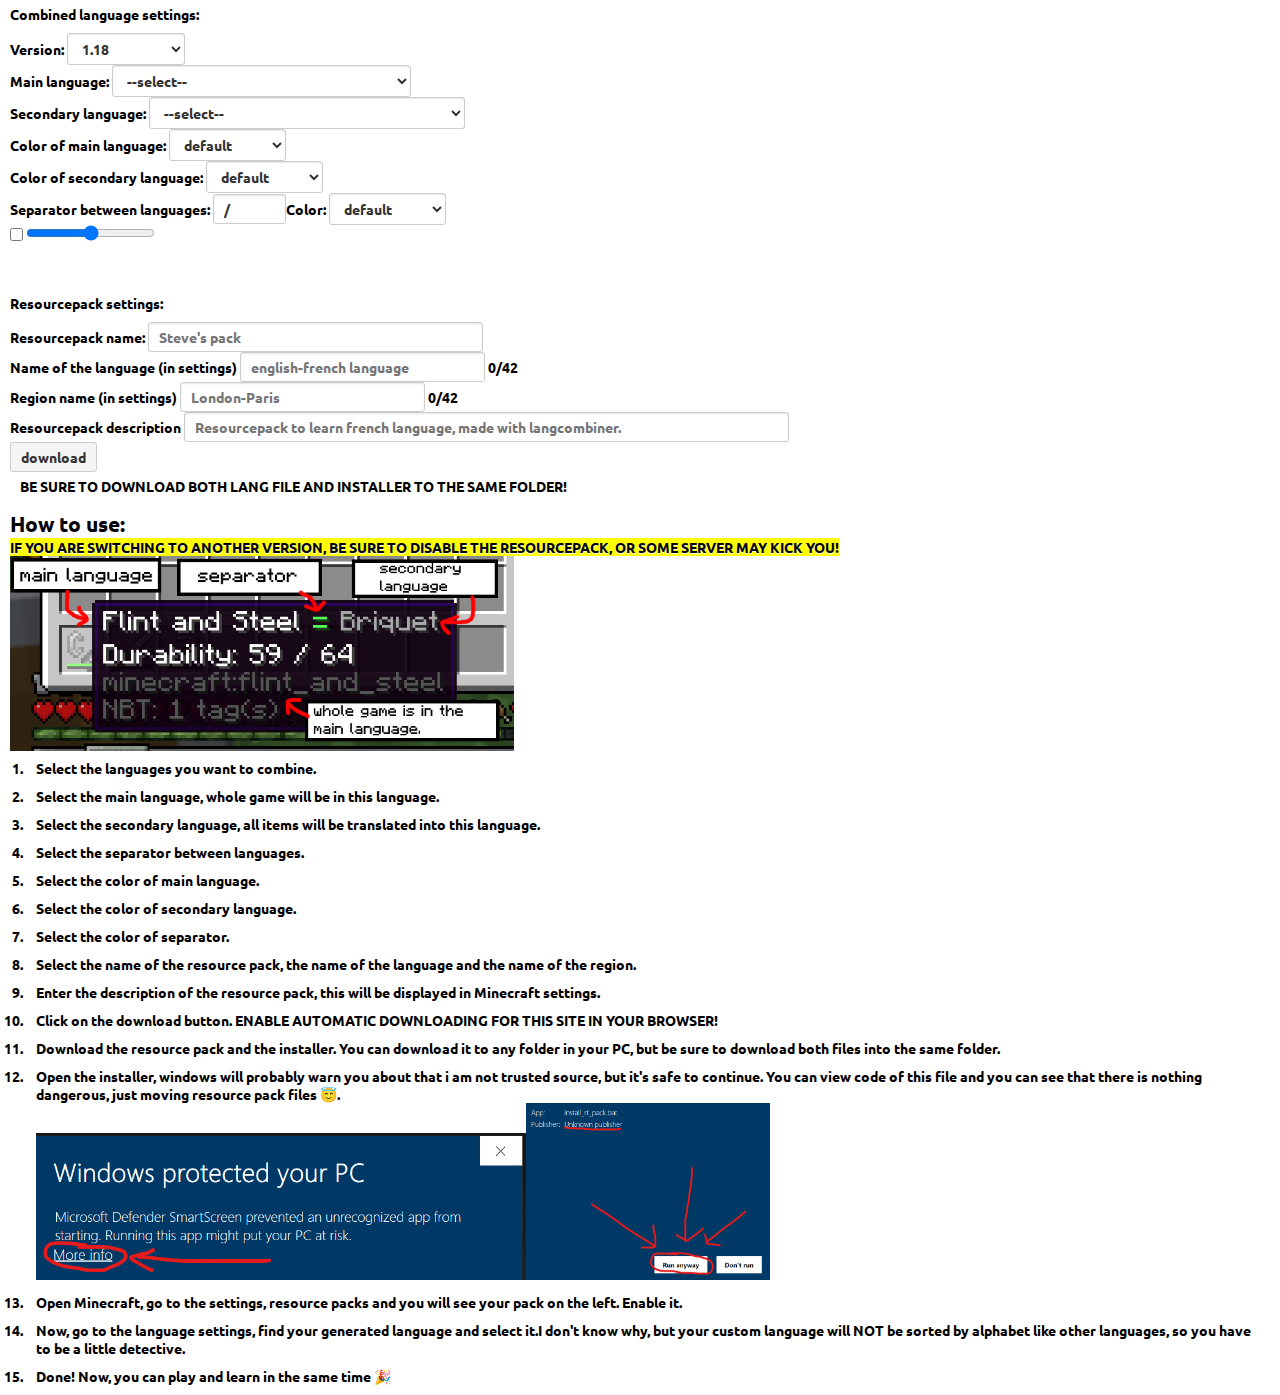
==== index.html @ 94bea3b4 "first commit" ====
<!doctype html>
<html lang="en">

<head>
    <!-- Required meta tags -->
    <meta charset="utf-8">
    <meta name="viewport" content="width=device-width, initial-scale=1, shrink-to-fit=no">
    <title>lang combiner</title>
    <link rel="stylesheet" href="style.css">
    <script src="general.js"></script>
</head>

<body>
    <p>Combined language settings:</p>
    <div id="langForm">
        Version:
        <select id="selectVersion">
            <option value="1.18.2">1.18</option>
            <option value="1.17.1">1.17</option>
            <option value="1.12.2">1.12 (mods)</option>
            <option value="1.8.9">1.8 (PvP)</option>
        </select><br>
        Main language:
        <select id="selectLang1">
            <option value="nothing" selected>--select--</option>
            <option value="af_za">Afrikaans (Suid-Afrika)</option>
            <option value="sq_al">Albanian</option>
            <option value="en_us">American English</option>
            <option value="esan">Andalusian</option>
            <option value="ar_sa">Arabic</option>
            <option value="es_ar">Argentinian Spanish</option>
            <option value="hy_am">Armenian</option>
            <option value="ast_es">Asturian</option>
            <option value="en_au">Australian English</option>
            <option value="de_at">Austrian German</option>
            <option value="az_az">Azerbaijani</option>
            <option value="ba_ru">Bashkir</option>
            <option value="eu_es">Basque</option>
            <option value="bar">Bavarian</option>
            <option value="be_by">Belarusian</option>
            <option value="bs_ba">Bosnian</option>
            <option value="brb">Brabantian</option>
            <option value="pt_br">Brazilian Portuguese</option>
            <option value="br_fr">Breton</option>
            <option value="en_gb">British English</option>
            <option value="bg_bg">Bulgarian</option>
            <option value="en_ca">Canadian English</option>
            <option value="fr_ca">Canadian French</option>
            <option value="ca_es">Catalan</option>
            <option value="es_cl">Chilean Spanish</option>
            <option value="zh_cn">Chinese Simplified (China; Mandarin)</option>
            <option value="zh_hk">Chinese Traditional (Hong Kong; Mix)</option>
            <option value="zh_tw">Chinese Traditional (Taiwan; Mandarin)</option>
            <option value="lzh">Classical Chinese</option>
            <option value="kw_gb">Cornish</option>
            <option value="hr_hr">Croatian</option>
            <option value="cs_cz">Czech</option>
            <option value="da_dk">Danish</option>
            <option value="nl_nl">Dutch</option>
            <option value="nl_be">Dutch, Flemish</option>
            <option value="enws">Early Modern English</option>
            <option value="fra_de">East Franconian</option>
            <option value="es_ec">Ecuadorian Spanish</option>
            <option value="ovd">Elfdalian</option>
            <option value="eo_uy">Esperanto</option>
            <option value="et_ee">Estonian</option>
            <option value="fo_fo">Faroese</option>
            <option value="fil_ph">Filipino</option>
            <option value="fi_fi">Finnish</option>
            <option value="fr_fr">French</option>
            <option value="fy_nl">Frisian</option>
            <option value="fur_it">Friulian</option>
            <option value="gl_es">Galician</option>
            <option value="ka_ge">Georgian</option>
            <option value="de_de">German</option>
            <option value="el_gr">Greek</option>
            <option value="haw_us">Hawaiian</option>
            <option value="he_il">Hebrew</option>
            <option value="hi_in">Hindi</option>
            <option value="hu_hu">Hungarian</option>
            <option value="is_is">Icelandic</option>
            <option value="io_en">Ido</option>
            <option value="ig_ng">Igbo</option>
            <option value="id_id">Indonesian</option>
            <option value="isv">Interslavic</option>
            <option value="ga_ie">Irish</option>
            <option value="it_it">Italian</option>
            <option value="ja_jp">Japanese</option>
            <option value="kn_in">Kannada</option>
            <option value="kk_kz">Kazakh</option>
            <option value="tlh_aa">Klingon</option>
            <option value="ko_kr">Korean</option>
            <option value="ksh">Kölsch/Ripuarian</option>
            <option value="la_la">Latin</option>
            <option value="lv_lv">Latvian</option>
            <option value="li_li">Limburgish</option>
            <option value="lt_lt">Lithuanian</option>
            <option value="jbo_en">Lojban</option>
            <option value="lol_us">LOLCAT</option>
            <option value="lmo">Lombard</option>
            <option value="nds_de">Low German</option>
            <option value="lb_lu">Luxembourgish</option>
            <option value="mk_mk">Macedonian</option>
            <option value="ms_my">Malay</option>
            <option value="mt_mt">Maltese</option>
            <option value="es_mx">Mexican Spanish</option>
            <option value="enp">Modern English minus borrowed words</option>
            <option value="mn_mn">Mongolian</option>
            <option value="en_nz">New Zealand English</option>
            <option value="se_no">Northern Sami</option>
            <option value="no_no">Norwegian Bokmål</option>
            <option value="nn_no">Norwegian Nynorsk</option>
            <option value="oc_fr">Occitan</option>
            <option value="fa_ir">Persian</option>
            <option value="en_pt">Pirate English</option>
            <option value="pl_pl">Polish</option>
            <option value="pt_pt">Portuguese</option>
            <option value="qya_aa">Quenya (Form of Elvish from LOTR)</option>
            <option value="ro_ro">Romanian</option>
            <option value="ru_ru">Russian</option>
            <option value="rpr">Russian (Pre-revolutionary)</option>
            <option value="gd_gb">Scottish Gaelic</option>
            <option value="sr_sp">Serbian (Cyrillic/Latin)</option>
            <option value="szl">Silesian</option>
            <option value="sk_sk">Slovak</option>
            <option value="sl_si">Slovenian</option>
            <option value="so_so">Somali</option>
            <option value="es_es">Spanish</option>
            <option value="sv_se">Swedish</option>
            <option value="de_ch">Swiss German</option>
            <option value="tl_ph">Tagalog</option>
            <option value="ta_in">Tamil</option>
            <option value="tt_ru">Tatar</option>
            <option value="th_th">Thai</option>
            <option value="tok">Toki Pona</option>
            <option value="tr_tr">Turkish</option>
            <option value="uk_ua">Ukrainian</option>
            <option value="sxu">Upper Saxon German</option>
            <option value="en_ud">Upside down English</option>
            <option value="es_uy">Uruguayan Spanish</option>
            <option value="val_es">Valencian</option>
            <option value="vec_it">Venetian</option>
            <option value="es_ve">Venezuelan Spanish</option>
            <option value="vi_vn">Vietnamese</option>
            <option value="cy_gb">Welsh</option>
            <option value="yi_de">Yiddish</option>
            <option value="yo_ng">Yoruba</option>
        </select><br>
        Secondary language:
        <select id="selectLang2">
            <option value="nothing" selected>--select--</option>
            <option value="af_za">Afrikaans (Suid-Afrika)</option>
            <option value="sq_al">Albanian</option>
            <option value="en_us">American English</option>
            <option value="esan">Andalusian</option>
            <option value="ar_sa">Arabic</option>
            <option value="es_ar">Argentinian Spanish</option>
            <option value="hy_am">Armenian</option>
            <option value="ast_es">Asturian</option>
            <option value="en_au">Australian English</option>
            <option value="de_at">Austrian German</option>
            <option value="az_az">Azerbaijani</option>
            <option value="ba_ru">Bashkir</option>
            <option value="eu_es">Basque</option>
            <option value="bar">Bavarian</option>
            <option value="be_by">Belarusian</option>
            <option value="bs_ba">Bosnian</option>
            <option value="brb">Brabantian</option>
            <option value="pt_br">Brazilian Portuguese</option>
            <option value="br_fr">Breton</option>
            <option value="en_gb">British English</option>
            <option value="bg_bg">Bulgarian</option>
            <option value="en_ca">Canadian English</option>
            <option value="fr_ca">Canadian French</option>
            <option value="ca_es">Catalan</option>
            <option value="es_cl">Chilean Spanish</option>
            <option value="zh_cn">Chinese Simplified (China; Mandarin)</option>
            <option value="zh_hk">Chinese Traditional (Hong Kong; Mix)</option>
            <option value="zh_tw">Chinese Traditional (Taiwan; Mandarin)</option>
            <option value="lzh">Classical Chinese</option>
            <option value="kw_gb">Cornish</option>
            <option value="hr_hr">Croatian</option>
            <option value="cs_cz">Czech</option>
            <option value="da_dk">Danish</option>
            <option value="nl_nl">Dutch</option>
            <option value="nl_be">Dutch, Flemish</option>
            <option value="enws">Early Modern English</option>
            <option value="fra_de">East Franconian</option>
            <option value="es_ec">Ecuadorian Spanish</option>
            <option value="ovd">Elfdalian</option>
            <option value="eo_uy">Esperanto</option>
            <option value="et_ee">Estonian</option>
            <option value="fo_fo">Faroese</option>
            <option value="fil_ph">Filipino</option>
            <option value="fi_fi">Finnish</option>
            <option value="fr_fr">French</option>
            <option value="fy_nl">Frisian</option>
            <option value="fur_it">Friulian</option>
            <option value="gl_es">Galician</option>
            <option value="ka_ge">Georgian</option>
            <option value="de_de">German</option>
            <option value="el_gr">Greek</option>
            <option value="haw_us">Hawaiian</option>
            <option value="he_il">Hebrew</option>
            <option value="hi_in">Hindi</option>
            <option value="hu_hu">Hungarian</option>
            <option value="is_is">Icelandic</option>
            <option value="io_en">Ido</option>
            <option value="ig_ng">Igbo</option>
            <option value="id_id">Indonesian</option>
            <option value="isv">Interslavic</option>
            <option value="ga_ie">Irish</option>
            <option value="it_it">Italian</option>
            <option value="ja_jp">Japanese</option>
            <option value="kn_in">Kannada</option>
            <option value="kk_kz">Kazakh</option>
            <option value="tlh_aa">Klingon</option>
            <option value="ko_kr">Korean</option>
            <option value="ksh">Kölsch/Ripuarian</option>
            <option value="la_la">Latin</option>
            <option value="lv_lv">Latvian</option>
            <option value="li_li">Limburgish</option>
            <option value="lt_lt">Lithuanian</option>
            <option value="jbo_en">Lojban</option>
            <option value="lol_us">LOLCAT</option>
            <option value="lmo">Lombard</option>
            <option value="nds_de">Low German</option>
            <option value="lb_lu">Luxembourgish</option>
            <option value="mk_mk">Macedonian</option>
            <option value="ms_my">Malay</option>
            <option value="mt_mt">Maltese</option>
            <option value="es_mx">Mexican Spanish</option>
            <option value="enp">Modern English minus borrowed words[1]</option>
            <option value="mn_mn">Mongolian</option>
            <option value="en_nz">New Zealand English</option>
            <option value="se_no">Northern Sami</option>
            <option value="no_no">Norwegian Bokmål</option>
            <option value="nn_no">Norwegian Nynorsk</option>
            <option value="oc_fr">Occitan</option>
            <option value="fa_ir">Persian</option>
            <option value="en_pt">Pirate English</option>
            <option value="pl_pl">Polish</option>
            <option value="pt_pt">Portuguese</option>
            <option value="qya_aa">Quenya (Form of Elvish from LOTR)</option>
            <option value="ro_ro">Romanian</option>
            <option value="ru_ru">Russian</option>
            <option value="rpr">Russian (Pre-revolutionary)</option>
            <option value="gd_gb">Scottish Gaelic</option>
            <option value="sr_sp">Serbian (Cyrillic/Latin)</option>
            <option value="szl">Silesian</option>
            <option value="sk_sk">Slovak</option>
            <option value="sl_si">Slovenian</option>
            <option value="so_so">Somali</option>
            <option value="es_es">Spanish</option>
            <option value="sv_se">Swedish</option>
            <option value="de_ch">Swiss German</option>
            <option value="tl_ph">Tagalog</option>
            <option value="ta_in">Tamil</option>
            <option value="tt_ru">Tatar</option>
            <option value="th_th">Thai</option>
            <option value="tok">Toki Pona</option>
            <option value="tr_tr">Turkish</option>
            <option value="uk_ua">Ukrainian</option>
            <option value="sxu">Upper Saxon German</option>
            <option value="en_ud">Upside down English</option>
            <option value="es_uy">Uruguayan Spanish</option>
            <option value="val_es">Valencian</option>
            <option value="vec_it">Venetian</option>
            <option value="es_ve">Venezuelan Spanish</option>
            <option value="vi_vn">Vietnamese</option>
            <option value="cy_gb">Welsh</option>
            <option value="yi_de">Yiddish</option>
            <option value="yo_ng">Yoruba</option>
        </select><br>
        Color of main language:
        <select id="colorOfMainLang">
            <option value="" selected>default</option>
            <option value="§4">dark red</option>
            <option value="§c">red</option>
            <option value="§6">gold</option>
            <option value="§e">yellow</option>
            <option value="§2">dark green</option>
            <option value="§a">green</option>
            <option value="§b">aqua</option>
            <option value="§3">dark aqua</option>
            <option value="§1">dark blue</option>
            <option value="§9">blue</option>
            <option value="§d">light purple</option>
            <option value="§5">dark purple</option>
            <option value="§f">white</option>
            <option value="§7">gray</option>
            <option value="§8">dark gray</option>
            <option value="§0">black</option>
        </select><br>
        Color of secondary language:
        <select id="colorOfSecondaryLang">
            <option value="" selected>default</option>
            <option value="§4">dark red</option>
            <option value="§c">red</option>
            <option value="§6">gold</option>
            <option value="§e">yellow</option>
            <option value="§2">dark green</option>
            <option value="§a">green</option>
            <option value="§b">aqua</option>
            <option value="§3">dark aqua</option>
            <option value="§1">dark blue</option>
            <option value="§9">blue</option>
            <option value="§d">light purple</option>
            <option value="§5">dark purple</option>
            <option value="§f">white</option>
            <option value="§7">gray</option>
            <option value="§8">dark gray</option>
            <option value="§0">black</option>
        </select><br>Separator between languages:
        <input type="text" id="separator" size="1" value="/" maxlength="5">Color:
        <select id="colorOfSeparator">
            <option value="" selected>default</option>
            <option value="§4">dark red</option>
            <option value="§c">red</option>
            <option value="§6">gold</option>
            <option value="§e">yellow</option>
            <option value="§2">dark green</option>
            <option value="§a">green</option>
            <option value="§b">aqua</option>
            <option value="§3">dark aqua</option>
            <option value="§1">dark blue</option>
            <option value="§9">blue</option>
            <option value="§d">light purple</option>
            <option value="§5">dark purple</option>
            <option value="§f">white</option>
            <option value="§7">gray</option>
            <option value="§8">dark gray</option>
            <option value="§0">black</option>
        </select><br>
        <input type="checkbox">
        <input type="range">
    </div>

    <!-- resource pack settings -->
    <br><br>
    <p>Resourcepack settings:</p>
    <div id="packForm">

        <label for="packName">Resourcepack name:</label>
        <input type="text" id="packName" size="30" maxlength="20" placeholder="Steve's pack"><br>

        <label for="langName">Name of the language (in settings)</label>
        <input type="text" id="langName" maxlength="42" placeholder="english-french language">
        <span id="langNameSpan">0/42</span><br>

        <label for="regionName">Region name (in settings)</label>
        <input type="text" id="regionName" maxlength="42" placeholder="London-Paris">
        <span id="regionNameSpan">0/42</span><br>

        <label for="packDescription">Resourcepack description</label>
        <input type="text" id="packDescription" size="60" maxlength="50"
            placeholder="Resourcepack to learn french language, made with langcombiner."><br>

        <button id="downloadButton">download</button>
        <p>BE SURE TO DOWNLOAD BOTH LANG FILE AND INSTALLER TO THE SAME FOLDER!</p>
    </div>
    <div id="how-to-use">
        <h2>How to use:</h2>
        <mark>IF YOU ARE SWITCHING TO ANOTHER VERSION, BE SURE TO DISABLE THE RESOURCEPACK, OR SOME SERVER MAY KICK YOU!</mark>
        <img src="images/flint_and_steel.png" width="40%" height="40%" alt="flint and steel">
        <ol class="tutorial-list">
            <li>Select the languages you want to combine.
            
            <li>Select the main language, whole game will be in this language.
            <li>Select the secondary language, all items will be translated into this language.
            <li>Select the separator between languages.
            <li>Select the color of main language.
            <li>Select the color of secondary language.
            <li>Select the color of separator.
            <li>Select the name of the resource pack, the name of the language and the name of the region.
            <li>Enter the description of the resource pack, this will be displayed in Minecraft settings.
            <li>Click on the download button. <strong>ENABLE AUTOMATIC DOWNLOADING FOR THIS SITE IN YOUR BROWSER!</strong>
            <li>Download the resource pack and the installer. You can download it to any folder in your PC, but <strong>be sure to download both files into the same folder.</strong>
            <li>Open the installer, windows will probably warn you about that i am not trusted source, but it's safe to continue. You can view code of this file and you can see that there is nothing dangerous, just moving resource pack files 😇.<br>
                <img src="images/more_info.png" width="40%" height="40%" alt="more info"><img src="images/run_anyway.png" width="20%" height="20%" alt="run anyway">
            <li>Open Minecraft, go to the settings, resource packs and you will see your pack on the left. Enable it.
            <li>Now, go to the language settings, find your generated language and select it.<strong>I don't know why, but your custom language will NOT be sorted by alphabet like other languages</strong>, so you have to be a little detective.
            <li>Done! Now, you can play and learn in the same time 🎉
        </ol>
    </div>
    <script src="lang_combiner.js"></script>
</body>
</html>
---- style.css ----
@import url('https://fonts.googleapis.com/css2?family=Ubuntu:wght@400;500&display=swap');

* {
    margin: 0;
    padding: 0;
    box-sizing: border-box;
    font-family: 'Ubuntu', sans-serif;
}
button {
    background: #f5f5f5;
    border: 1px solid #ccc;
    border-radius: 3px;
    color: #333;
    font-size: 14px;
    font-weight: bold;
    margin: 0;
    padding: 5px 10px;
    text-decoration: none;
    text-shadow: 0 1px 0 #fff;
    transition: all 0.15s linear;
    width: auto;
}

input[type="text"] {
    background: #fff;
    border: 1px solid #ccc;
    border-radius: 3px;
    box-shadow: inset 0 1px 2px rgba(0, 0, 0, 0.1);
    color: #333;
    font-size: 14px;
    font-weight: bold;
    margin: 0;
    padding: 5px 10px;
    text-decoration: none;
    text-shadow: 0 1px 0 #fff;
    transition: all 0.15s linear;
    width: auto;
}

select {
    background: #ffffff;
    border: 1px solid #ccc;
    border-radius: 3px;
    box-shadow: inset 0 1px 2px rgba(0, 0, 0, 0.1);
    color: #333;
    font-size: 14px;
    font-weight: bold;
    margin: 0;
    padding: 5px 10px;
    text-decoration: none;
    text-shadow: 0 1px 0 #fff;
    transition: all 0.15s linear;
    width: auto;
}

p {
    font-size: 14px;
    font-weight: bold;
    margin: 0;
    padding: 5px 10px;
    text-decoration: none;
    text-shadow: 0 1px 0 #fff;
    transition: all 0.15s linear;
    width: auto;
}

div {
    font-size: 14px;
    font-weight: bold;
    margin: 0;
    padding: 5px 10px;
    text-decoration: none;
    text-shadow: 0 1px 0 #fff;
    transition: all 0.15s linear;
    width: auto;
}

.tutorial-list>li {
    font-size: 14px;
    font-weight: bold;
    margin: 0;
    margin-left: 1rem;
    padding: 5px 10px;
    text-decoration: none;
    text-shadow: 0 1px 0 #fff;
    transition: all 0.15s linear;
    width: auto;
}
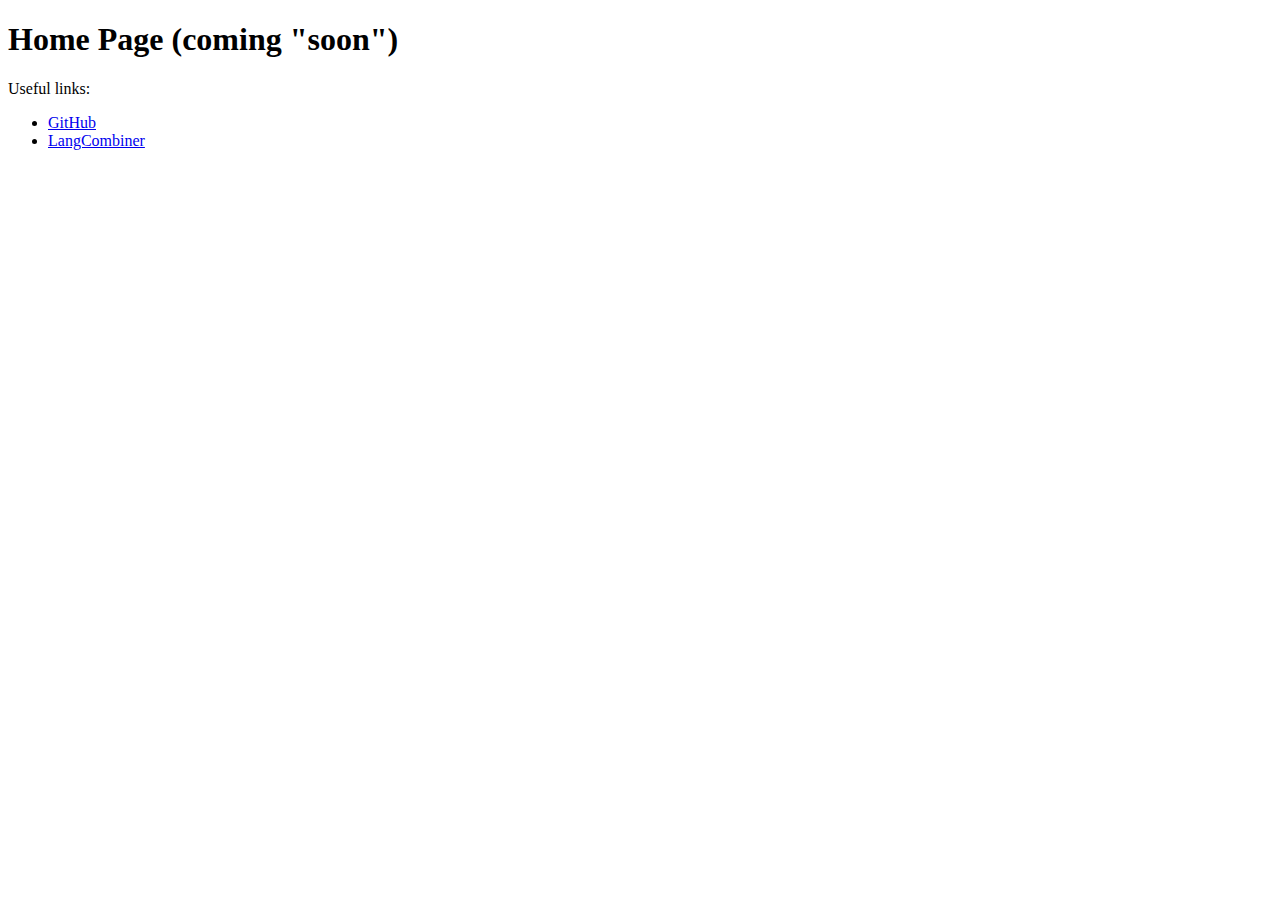
==== commit d6cd2623: "added new homepage (index.html)" ====
--- a/index.html
+++ b/index.html
@@ -1,388 +1,16 @@
-<!doctype html>
+<!DOCTYPE html>
 <html lang="en">
-
 <head>
-    <!-- Required meta tags -->
-    <meta charset="utf-8">
-    <meta name="viewport" content="width=device-width, initial-scale=1, shrink-to-fit=no">
-    <title>lang combiner</title>
-    <link rel="stylesheet" href="style.css">
-    <script src="general.js"></script>
+    <meta charset="UTF-8">
+    <title>stepan zak</title>
 </head>
-
 <body>
-    <p>Combined language settings:</p>
-    <div id="langForm">
-        Version:
-        <select id="selectVersion">
-            <option value="1.18.2">1.18</option>
-            <option value="1.17.1">1.17</option>
-            <option value="1.12.2">1.12 (mods)</option>
-            <option value="1.8.9">1.8 (PvP)</option>
-        </select><br>
-        Main language:
-        <select id="selectLang1">
-            <option value="nothing" selected>--select--</option>
-            <option value="af_za">Afrikaans (Suid-Afrika)</option>
-            <option value="sq_al">Albanian</option>
-            <option value="en_us">American English</option>
-            <option value="esan">Andalusian</option>
-            <option value="ar_sa">Arabic</option>
-            <option value="es_ar">Argentinian Spanish</option>
-            <option value="hy_am">Armenian</option>
-            <option value="ast_es">Asturian</option>
-            <option value="en_au">Australian English</option>
-            <option value="de_at">Austrian German</option>
-            <option value="az_az">Azerbaijani</option>
-            <option value="ba_ru">Bashkir</option>
-            <option value="eu_es">Basque</option>
-            <option value="bar">Bavarian</option>
-            <option value="be_by">Belarusian</option>
-            <option value="bs_ba">Bosnian</option>
-            <option value="brb">Brabantian</option>
-            <option value="pt_br">Brazilian Portuguese</option>
-            <option value="br_fr">Breton</option>
-            <option value="en_gb">British English</option>
-            <option value="bg_bg">Bulgarian</option>
-            <option value="en_ca">Canadian English</option>
-            <option value="fr_ca">Canadian French</option>
-            <option value="ca_es">Catalan</option>
-            <option value="es_cl">Chilean Spanish</option>
-            <option value="zh_cn">Chinese Simplified (China; Mandarin)</option>
-            <option value="zh_hk">Chinese Traditional (Hong Kong; Mix)</option>
-            <option value="zh_tw">Chinese Traditional (Taiwan; Mandarin)</option>
-            <option value="lzh">Classical Chinese</option>
-            <option value="kw_gb">Cornish</option>
-            <option value="hr_hr">Croatian</option>
-            <option value="cs_cz">Czech</option>
-            <option value="da_dk">Danish</option>
-            <option value="nl_nl">Dutch</option>
-            <option value="nl_be">Dutch, Flemish</option>
-            <option value="enws">Early Modern English</option>
-            <option value="fra_de">East Franconian</option>
-            <option value="es_ec">Ecuadorian Spanish</option>
-            <option value="ovd">Elfdalian</option>
-            <option value="eo_uy">Esperanto</option>
-            <option value="et_ee">Estonian</option>
-            <option value="fo_fo">Faroese</option>
-            <option value="fil_ph">Filipino</option>
-            <option value="fi_fi">Finnish</option>
-            <option value="fr_fr">French</option>
-            <option value="fy_nl">Frisian</option>
-            <option value="fur_it">Friulian</option>
-            <option value="gl_es">Galician</option>
-            <option value="ka_ge">Georgian</option>
-            <option value="de_de">German</option>
-            <option value="el_gr">Greek</option>
-            <option value="haw_us">Hawaiian</option>
-            <option value="he_il">Hebrew</option>
-            <option value="hi_in">Hindi</option>
-            <option value="hu_hu">Hungarian</option>
-            <option value="is_is">Icelandic</option>
-            <option value="io_en">Ido</option>
-            <option value="ig_ng">Igbo</option>
-            <option value="id_id">Indonesian</option>
-            <option value="isv">Interslavic</option>
-            <option value="ga_ie">Irish</option>
-            <option value="it_it">Italian</option>
-            <option value="ja_jp">Japanese</option>
-            <option value="kn_in">Kannada</option>
-            <option value="kk_kz">Kazakh</option>
-            <option value="tlh_aa">Klingon</option>
-            <option value="ko_kr">Korean</option>
-            <option value="ksh">Kölsch/Ripuarian</option>
-            <option value="la_la">Latin</option>
-            <option value="lv_lv">Latvian</option>
-            <option value="li_li">Limburgish</option>
-            <option value="lt_lt">Lithuanian</option>
-            <option value="jbo_en">Lojban</option>
-            <option value="lol_us">LOLCAT</option>
-            <option value="lmo">Lombard</option>
-            <option value="nds_de">Low German</option>
-            <option value="lb_lu">Luxembourgish</option>
-            <option value="mk_mk">Macedonian</option>
-            <option value="ms_my">Malay</option>
-            <option value="mt_mt">Maltese</option>
-            <option value="es_mx">Mexican Spanish</option>
-            <option value="enp">Modern English minus borrowed words</option>
-            <option value="mn_mn">Mongolian</option>
-            <option value="en_nz">New Zealand English</option>
-            <option value="se_no">Northern Sami</option>
-            <option value="no_no">Norwegian Bokmål</option>
-            <option value="nn_no">Norwegian Nynorsk</option>
-            <option value="oc_fr">Occitan</option>
-            <option value="fa_ir">Persian</option>
-            <option value="en_pt">Pirate English</option>
-            <option value="pl_pl">Polish</option>
-            <option value="pt_pt">Portuguese</option>
-            <option value="qya_aa">Quenya (Form of Elvish from LOTR)</option>
-            <option value="ro_ro">Romanian</option>
-            <option value="ru_ru">Russian</option>
-            <option value="rpr">Russian (Pre-revolutionary)</option>
-            <option value="gd_gb">Scottish Gaelic</option>
-            <option value="sr_sp">Serbian (Cyrillic/Latin)</option>
-            <option value="szl">Silesian</option>
-            <option value="sk_sk">Slovak</option>
-            <option value="sl_si">Slovenian</option>
-            <option value="so_so">Somali</option>
-            <option value="es_es">Spanish</option>
-            <option value="sv_se">Swedish</option>
-            <option value="de_ch">Swiss German</option>
-            <option value="tl_ph">Tagalog</option>
-            <option value="ta_in">Tamil</option>
-            <option value="tt_ru">Tatar</option>
-            <option value="th_th">Thai</option>
-            <option value="tok">Toki Pona</option>
-            <option value="tr_tr">Turkish</option>
-            <option value="uk_ua">Ukrainian</option>
-            <option value="sxu">Upper Saxon German</option>
-            <option value="en_ud">Upside down English</option>
-            <option value="es_uy">Uruguayan Spanish</option>
-            <option value="val_es">Valencian</option>
-            <option value="vec_it">Venetian</option>
-            <option value="es_ve">Venezuelan Spanish</option>
-            <option value="vi_vn">Vietnamese</option>
-            <option value="cy_gb">Welsh</option>
-            <option value="yi_de">Yiddish</option>
-            <option value="yo_ng">Yoruba</option>
-        </select><br>
-        Secondary language:
-        <select id="selectLang2">
-            <option value="nothing" selected>--select--</option>
-            <option value="af_za">Afrikaans (Suid-Afrika)</option>
-            <option value="sq_al">Albanian</option>
-            <option value="en_us">American English</option>
-            <option value="esan">Andalusian</option>
-            <option value="ar_sa">Arabic</option>
-            <option value="es_ar">Argentinian Spanish</option>
-            <option value="hy_am">Armenian</option>
-            <option value="ast_es">Asturian</option>
-            <option value="en_au">Australian English</option>
-            <option value="de_at">Austrian German</option>
-            <option value="az_az">Azerbaijani</option>
-            <option value="ba_ru">Bashkir</option>
-            <option value="eu_es">Basque</option>
-            <option value="bar">Bavarian</option>
-            <option value="be_by">Belarusian</option>
-            <option value="bs_ba">Bosnian</option>
-            <option value="brb">Brabantian</option>
-            <option value="pt_br">Brazilian Portuguese</option>
-            <option value="br_fr">Breton</option>
-            <option value="en_gb">British English</option>
-            <option value="bg_bg">Bulgarian</option>
-            <option value="en_ca">Canadian English</option>
-            <option value="fr_ca">Canadian French</option>
-            <option value="ca_es">Catalan</option>
-            <option value="es_cl">Chilean Spanish</option>
-            <option value="zh_cn">Chinese Simplified (China; Mandarin)</option>
-            <option value="zh_hk">Chinese Traditional (Hong Kong; Mix)</option>
-            <option value="zh_tw">Chinese Traditional (Taiwan; Mandarin)</option>
-            <option value="lzh">Classical Chinese</option>
-            <option value="kw_gb">Cornish</option>
-            <option value="hr_hr">Croatian</option>
-            <option value="cs_cz">Czech</option>
-            <option value="da_dk">Danish</option>
-            <option value="nl_nl">Dutch</option>
-            <option value="nl_be">Dutch, Flemish</option>
-            <option value="enws">Early Modern English</option>
-            <option value="fra_de">East Franconian</option>
-            <option value="es_ec">Ecuadorian Spanish</option>
-            <option value="ovd">Elfdalian</option>
-            <option value="eo_uy">Esperanto</option>
-            <option value="et_ee">Estonian</option>
-            <option value="fo_fo">Faroese</option>
-            <option value="fil_ph">Filipino</option>
-            <option value="fi_fi">Finnish</option>
-            <option value="fr_fr">French</option>
-            <option value="fy_nl">Frisian</option>
-            <option value="fur_it">Friulian</option>
-            <option value="gl_es">Galician</option>
-            <option value="ka_ge">Georgian</option>
-            <option value="de_de">German</option>
-            <option value="el_gr">Greek</option>
-            <option value="haw_us">Hawaiian</option>
-            <option value="he_il">Hebrew</option>
-            <option value="hi_in">Hindi</option>
-            <option value="hu_hu">Hungarian</option>
-            <option value="is_is">Icelandic</option>
-            <option value="io_en">Ido</option>
-            <option value="ig_ng">Igbo</option>
-            <option value="id_id">Indonesian</option>
-            <option value="isv">Interslavic</option>
-            <option value="ga_ie">Irish</option>
-            <option value="it_it">Italian</option>
-            <option value="ja_jp">Japanese</option>
-            <option value="kn_in">Kannada</option>
-            <option value="kk_kz">Kazakh</option>
-            <option value="tlh_aa">Klingon</option>
-            <option value="ko_kr">Korean</option>
-            <option value="ksh">Kölsch/Ripuarian</option>
-            <option value="la_la">Latin</option>
-            <option value="lv_lv">Latvian</option>
-            <option value="li_li">Limburgish</option>
-            <option value="lt_lt">Lithuanian</option>
-            <option value="jbo_en">Lojban</option>
-            <option value="lol_us">LOLCAT</option>
-            <option value="lmo">Lombard</option>
-            <option value="nds_de">Low German</option>
-            <option value="lb_lu">Luxembourgish</option>
-            <option value="mk_mk">Macedonian</option>
-            <option value="ms_my">Malay</option>
-            <option value="mt_mt">Maltese</option>
-            <option value="es_mx">Mexican Spanish</option>
-            <option value="enp">Modern English minus borrowed words[1]</option>
-            <option value="mn_mn">Mongolian</option>
-            <option value="en_nz">New Zealand English</option>
-            <option value="se_no">Northern Sami</option>
-            <option value="no_no">Norwegian Bokmål</option>
-            <option value="nn_no">Norwegian Nynorsk</option>
-            <option value="oc_fr">Occitan</option>
-            <option value="fa_ir">Persian</option>
-            <option value="en_pt">Pirate English</option>
-            <option value="pl_pl">Polish</option>
-            <option value="pt_pt">Portuguese</option>
-            <option value="qya_aa">Quenya (Form of Elvish from LOTR)</option>
-            <option value="ro_ro">Romanian</option>
-            <option value="ru_ru">Russian</option>
-            <option value="rpr">Russian (Pre-revolutionary)</option>
-            <option value="gd_gb">Scottish Gaelic</option>
-            <option value="sr_sp">Serbian (Cyrillic/Latin)</option>
-            <option value="szl">Silesian</option>
-            <option value="sk_sk">Slovak</option>
-            <option value="sl_si">Slovenian</option>
-            <option value="so_so">Somali</option>
-            <option value="es_es">Spanish</option>
-            <option value="sv_se">Swedish</option>
-            <option value="de_ch">Swiss German</option>
-            <option value="tl_ph">Tagalog</option>
-            <option value="ta_in">Tamil</option>
-            <option value="tt_ru">Tatar</option>
-            <option value="th_th">Thai</option>
-            <option value="tok">Toki Pona</option>
-            <option value="tr_tr">Turkish</option>
-            <option value="uk_ua">Ukrainian</option>
-            <option value="sxu">Upper Saxon German</option>
-            <option value="en_ud">Upside down English</option>
-            <option value="es_uy">Uruguayan Spanish</option>
-            <option value="val_es">Valencian</option>
-            <option value="vec_it">Venetian</option>
-            <option value="es_ve">Venezuelan Spanish</option>
-            <option value="vi_vn">Vietnamese</option>
-            <option value="cy_gb">Welsh</option>
-            <option value="yi_de">Yiddish</option>
-            <option value="yo_ng">Yoruba</option>
-        </select><br>
-        Color of main language:
-        <select id="colorOfMainLang">
-            <option value="" selected>default</option>
-            <option value="§4">dark red</option>
-            <option value="§c">red</option>
-            <option value="§6">gold</option>
-            <option value="§e">yellow</option>
-            <option value="§2">dark green</option>
-            <option value="§a">green</option>
-            <option value="§b">aqua</option>
-            <option value="§3">dark aqua</option>
-            <option value="§1">dark blue</option>
-            <option value="§9">blue</option>
-            <option value="§d">light purple</option>
-            <option value="§5">dark purple</option>
-            <option value="§f">white</option>
-            <option value="§7">gray</option>
-            <option value="§8">dark gray</option>
-            <option value="§0">black</option>
-        </select><br>
-        Color of secondary language:
-        <select id="colorOfSecondaryLang">
-            <option value="" selected>default</option>
-            <option value="§4">dark red</option>
-            <option value="§c">red</option>
-            <option value="§6">gold</option>
-            <option value="§e">yellow</option>
-            <option value="§2">dark green</option>
-            <option value="§a">green</option>
-            <option value="§b">aqua</option>
-            <option value="§3">dark aqua</option>
-            <option value="§1">dark blue</option>
-            <option value="§9">blue</option>
-            <option value="§d">light purple</option>
-            <option value="§5">dark purple</option>
-            <option value="§f">white</option>
-            <option value="§7">gray</option>
-            <option value="§8">dark gray</option>
-            <option value="§0">black</option>
-        </select><br>Separator between languages:
-        <input type="text" id="separator" size="1" value="/" maxlength="5">Color:
-        <select id="colorOfSeparator">
-            <option value="" selected>default</option>
-            <option value="§4">dark red</option>
-            <option value="§c">red</option>
-            <option value="§6">gold</option>
-            <option value="§e">yellow</option>
-            <option value="§2">dark green</option>
-            <option value="§a">green</option>
-            <option value="§b">aqua</option>
-            <option value="§3">dark aqua</option>
-            <option value="§1">dark blue</option>
-            <option value="§9">blue</option>
-            <option value="§d">light purple</option>
-            <option value="§5">dark purple</option>
-            <option value="§f">white</option>
-            <option value="§7">gray</option>
-            <option value="§8">dark gray</option>
-            <option value="§0">black</option>
-        </select><br>
-        <input type="checkbox">
-        <input type="range">
-    </div>
-
-    <!-- resource pack settings -->
-    <br><br>
-    <p>Resourcepack settings:</p>
-    <div id="packForm">
-
-        <label for="packName">Resourcepack name:</label>
-        <input type="text" id="packName" size="30" maxlength="20" placeholder="Steve's pack"><br>
-
-        <label for="langName">Name of the language (in settings)</label>
-        <input type="text" id="langName" maxlength="42" placeholder="english-french language">
-        <span id="langNameSpan">0/42</span><br>
-
-        <label for="regionName">Region name (in settings)</label>
-        <input type="text" id="regionName" maxlength="42" placeholder="London-Paris">
-        <span id="regionNameSpan">0/42</span><br>
-
-        <label for="packDescription">Resourcepack description</label>
-        <input type="text" id="packDescription" size="60" maxlength="50"
-            placeholder="Resourcepack to learn french language, made with langcombiner."><br>
-
-        <button id="downloadButton">download</button>
-        <p>BE SURE TO DOWNLOAD BOTH LANG FILE AND INSTALLER TO THE SAME FOLDER!</p>
-    </div>
-    <div id="how-to-use">
-        <h2>How to use:</h2>
-        <mark>IF YOU ARE SWITCHING TO ANOTHER VERSION, BE SURE TO DISABLE THE RESOURCEPACK, OR SOME SERVER MAY KICK YOU!</mark>
-        <img src="images/flint_and_steel.png" width="40%" height="40%" alt="flint and steel">
-        <ol class="tutorial-list">
-            <li>Select the languages you want to combine.
-            
-            <li>Select the main language, whole game will be in this language.
-            <li>Select the secondary language, all items will be translated into this language.
-            <li>Select the separator between languages.
-            <li>Select the color of main language.
-            <li>Select the color of secondary language.
-            <li>Select the color of separator.
-            <li>Select the name of the resource pack, the name of the language and the name of the region.
-            <li>Enter the description of the resource pack, this will be displayed in Minecraft settings.
-            <li>Click on the download button. <strong>ENABLE AUTOMATIC DOWNLOADING FOR THIS SITE IN YOUR BROWSER!</strong>
-            <li>Download the resource pack and the installer. You can download it to any folder in your PC, but <strong>be sure to download both files into the same folder.</strong>
-            <li>Open the installer, windows will probably warn you about that i am not trusted source, but it's safe to continue. You can view code of this file and you can see that there is nothing dangerous, just moving resource pack files 😇.<br>
-                <img src="images/more_info.png" width="40%" height="40%" alt="more info"><img src="images/run_anyway.png" width="20%" height="20%" alt="run anyway">
-            <li>Open Minecraft, go to the settings, resource packs and you will see your pack on the left. Enable it.
-            <li>Now, go to the language settings, find your generated language and select it.<strong>I don't know why, but your custom language will NOT be sorted by alphabet like other languages</strong>, so you have to be a little detective.
-            <li>Done! Now, you can play and learn in the same time 🎉
-        </ol>
-    </div>
-    <script src="lang_combiner.js"></script>
+    <h1>Home Page <span title="That means after very long time in my case 😁">(coming "soon")</span></h1>
+    <p>Useful links:</p>
+    <ul>
+        <li><a href="https://github.com/stepanzak" title="My GitHub profile">GitHub</a></li>
+        <li><a href="/lang_combiner.html" title="My project">LangCombiner</a></li>
+    </ul>
+    
 </body>
 </html>